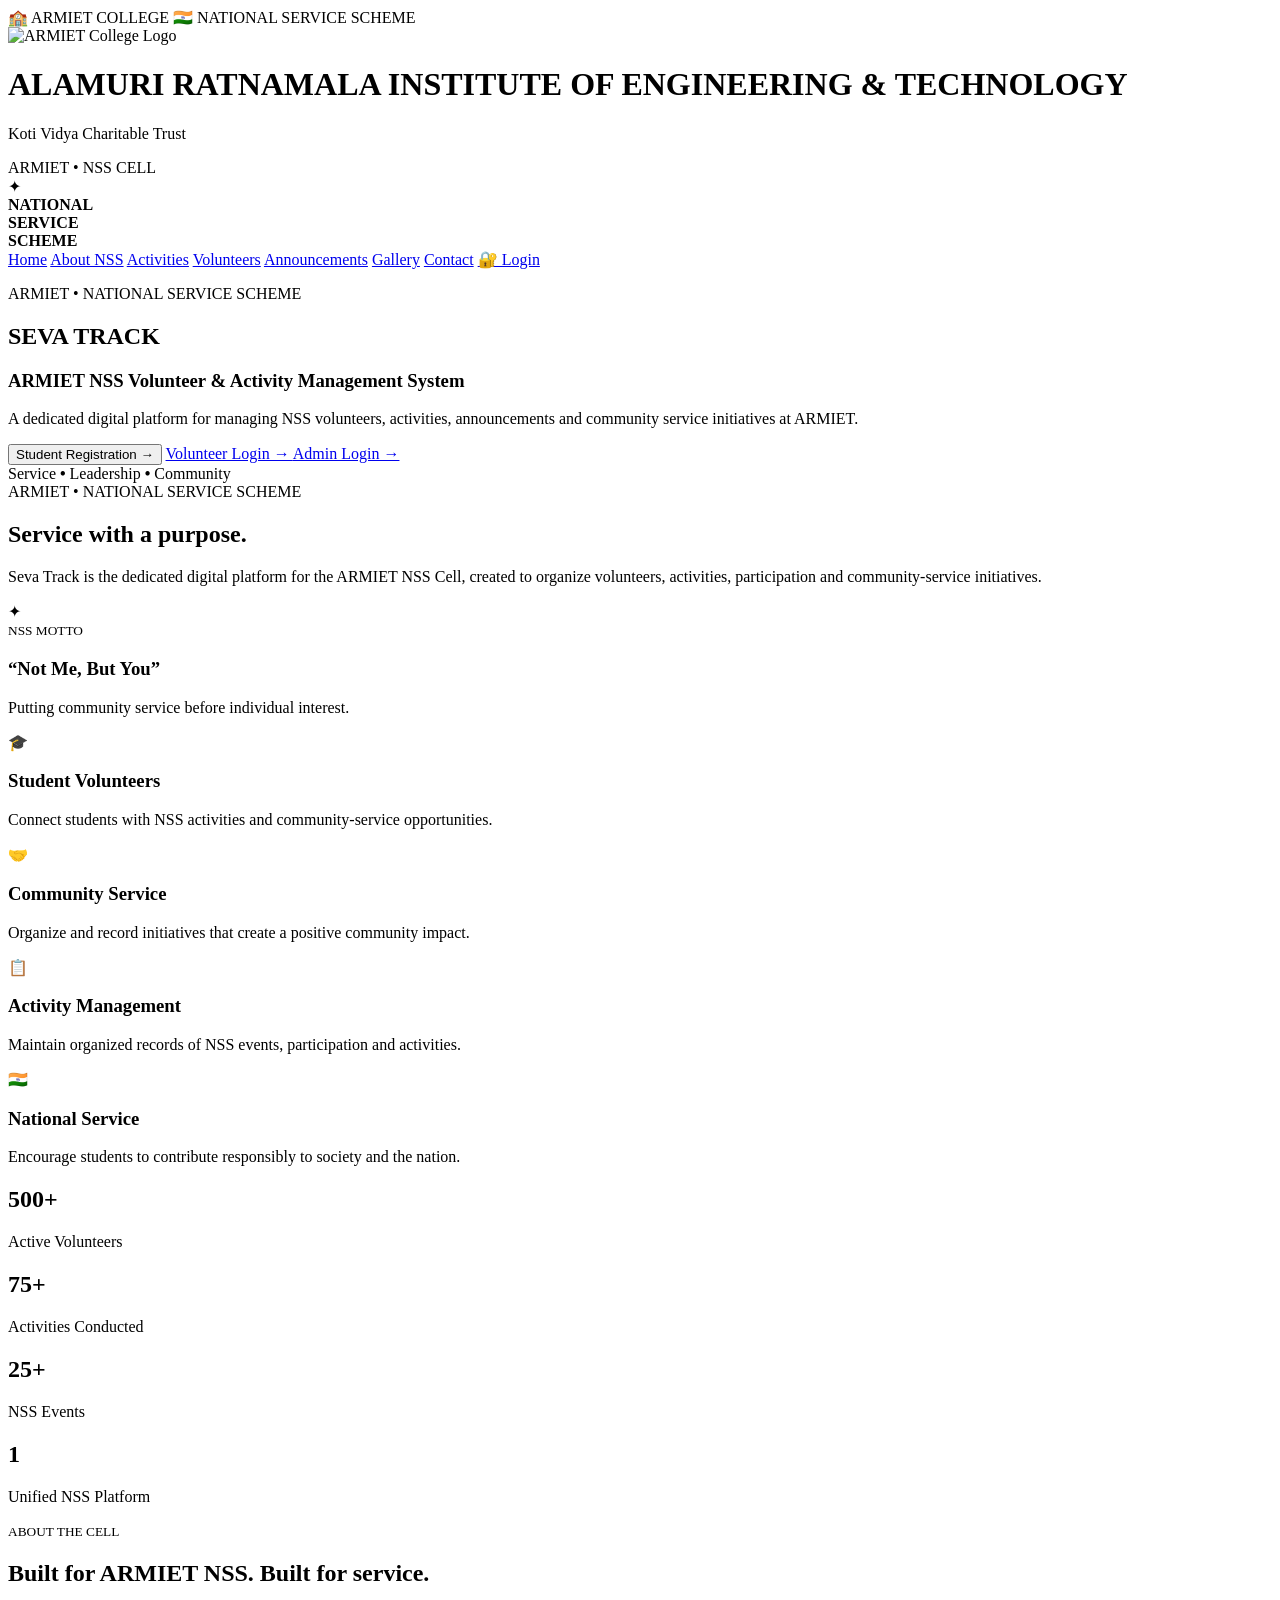
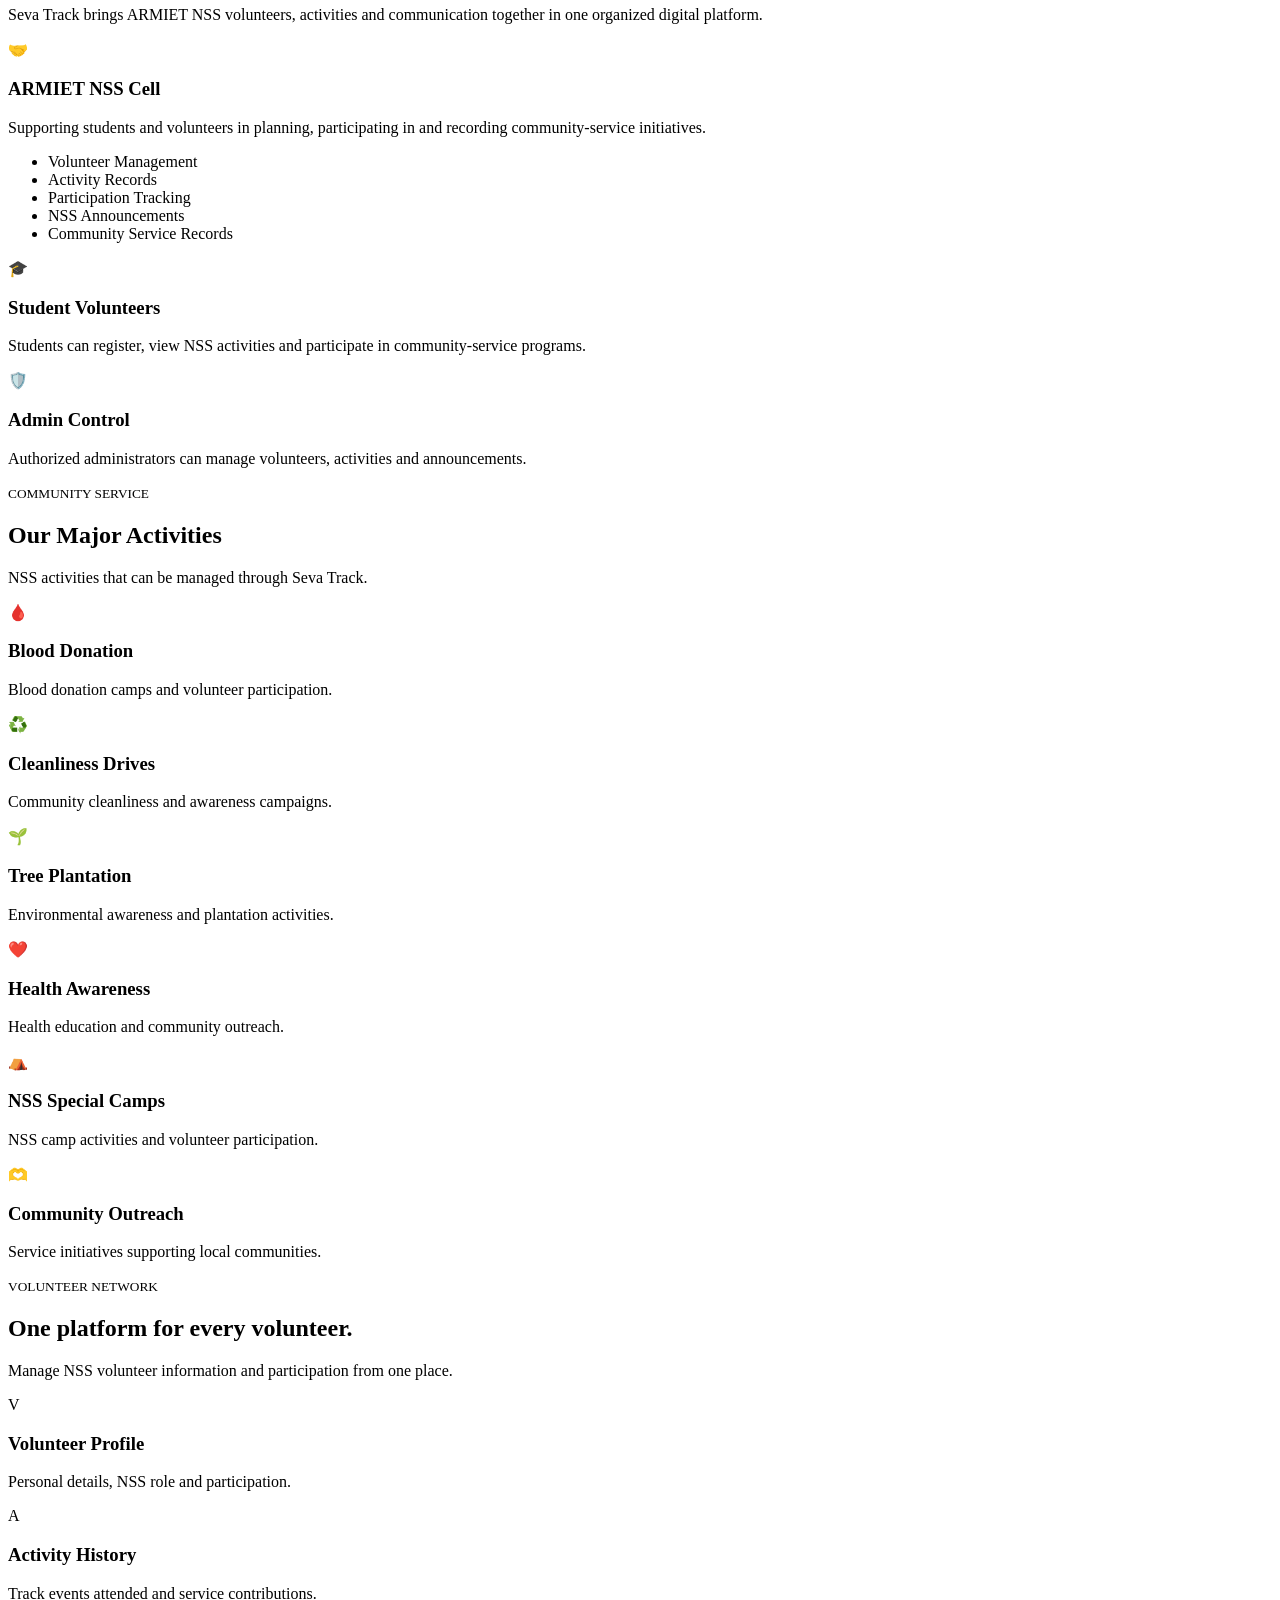
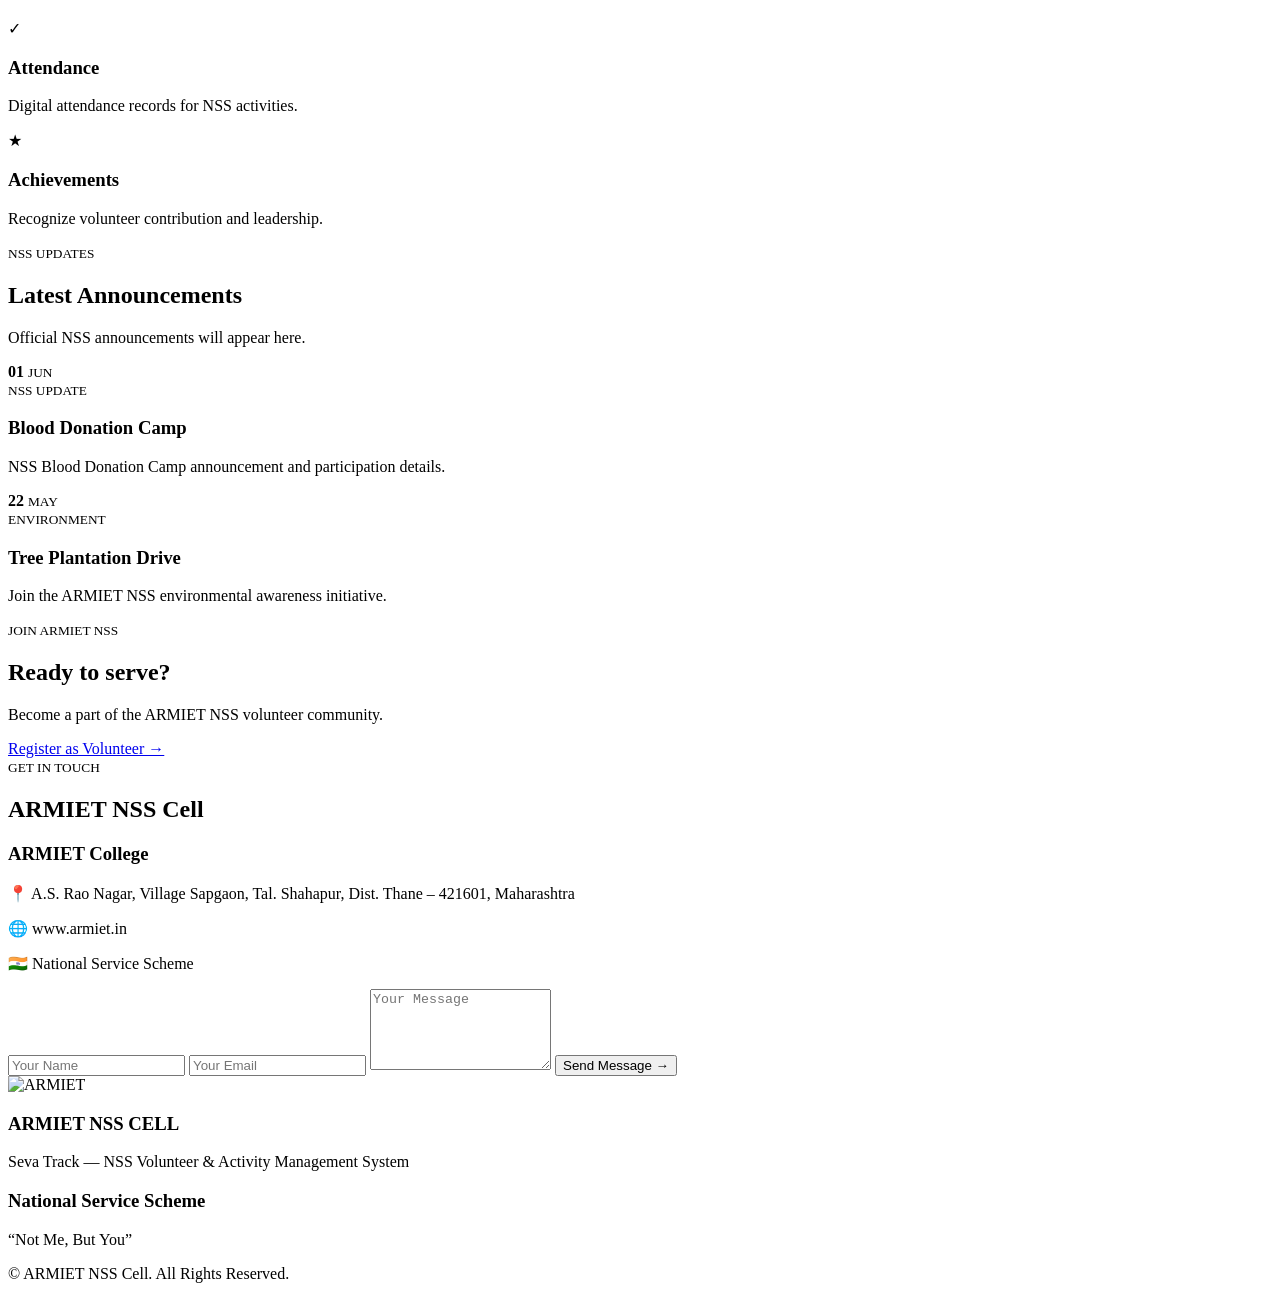
==== src/main/resources/templates/index.html @ f0406fea "Initial SevaTrack project" ====
<!DOCTYPE html>
<html lang="en" xmlns:th="http://www.thymeleaf.org">
<head>
    <meta charset="UTF-8">
    <meta name="viewport" content="width=device-width, initial-scale=1.0">

    <title>Seva Track | ARMIET NSS Cell</title>

    <link rel="stylesheet"
          th:href="@{/css/style.css}"
          href="/css/style.css">
</head>

<body>

<!-- ================= HEADER ================= -->

<header>

    <div class="top-bar">
        <span>🏫 ARMIET COLLEGE</span>
        <span>🇮🇳 NATIONAL SERVICE SCHEME</span>
    </div>

    <div class="college-header">

        <div class="logo-container">
            <img src="/images/armiet-logo.png"
                 alt="ARMIET College Logo">
        </div>

        <div class="college-name">
            <h1>ALAMURI RATNAMALA INSTITUTE OF ENGINEERING & TECHNOLOGY</h1>
            <p>Koti Vidya Charitable Trust</p>

            <div class="nss-name">
                ARMIET <span>•</span> NSS CELL
            </div>
        </div>

        <div class="nss-badge">
            <div class="nss-circle">✦</div>
            <strong>
                NATIONAL<br>
                SERVICE<br>
                SCHEME
            </strong>
        </div>

    </div>


    <!-- Navigation -->

    <nav>

        <div class="nav-container">

            <a href="#home" class="active">Home</a>

            <a href="#about">About NSS</a>

            <a href="#activities">Activities</a>

            <a href="#volunteers">Volunteers</a>

            <a href="#announcements">Announcements</a>

            <a href="#gallery">Gallery</a>

            <a href="#contact">Contact</a>

            <a href="/login" class="login-btn">
                🔐 Login
            </a>

        </div>

    </nav>

</header>


<!-- ================= HERO ================= -->

<section id="home" class="hero">

    <div class="hero-content">

        <p class="hero-label">
            ARMIET • NATIONAL SERVICE SCHEME
        </p>

        <h2>
            <span>SEVA</span> TRACK
        </h2>

        <h3>
            ARMIET NSS Volunteer & Activity
            Management System
        </h3>

        <p class="hero-description">

            A dedicated digital platform for managing
            NSS volunteers, activities, announcements
            and community service initiatives at ARMIET.

        </p>

        <div class="hero-buttons">

            <button
                type="button"
                class="btn orange"
                onclick="window.open('/register', '_self');">
                Student Registration →
            </button>

            <a href="/login" class="btn green">
                Volunteer Login →
            </a>

            <a href="/admin/login" class="btn outline">
                Admin Login →
            </a>

        </div>

        <div class="motto">

            <span>Service</span>
            <b>•</b>
            <span>Leadership</span>
            <b>•</b>
            <span>Community</span>

        </div>

    </div>

</section>


<!-- ================= STATISTICS ================= -->
<!-- ================= ARMIET NSS IDENTITY ================= -->

<section class="nss-identity">

    <div class="identity-content">

        <div class="identity-label">
            ARMIET • NATIONAL SERVICE SCHEME
        </div>

        <h2>
            Service with a <span>purpose.</span>
        </h2>

        <p>
            Seva Track is the dedicated digital platform
            for the ARMIET NSS Cell, created to organize
            volunteers, activities, participation and
            community-service initiatives.
        </p>

        <div class="nss-motto">
            <div class="motto-symbol">✦</div>

            <div>
                <small>NSS MOTTO</small>

                <h3>“Not Me, But You”</h3>

                <p>
                    Putting community service before
                    individual interest.
                </p>
            </div>
        </div>

    </div>


    <div class="identity-cards">

        <div class="identity-card">
            <div class="identity-icon">🎓</div>

            <h3>Student Volunteers</h3>

            <p>
                Connect students with NSS activities
                and community-service opportunities.
            </p>
        </div>


        <div class="identity-card">
            <div class="identity-icon">🤝</div>

            <h3>Community Service</h3>

            <p>
                Organize and record initiatives that
                create a positive community impact.
            </p>
        </div>


        <div class="identity-card">
            <div class="identity-icon">📋</div>

            <h3>Activity Management</h3>

            <p>
                Maintain organized records of NSS
                events, participation and activities.
            </p>
        </div>


        <div class="identity-card">
            <div class="identity-icon">🇮🇳</div>

            <h3>National Service</h3>

            <p>
                Encourage students to contribute
                responsibly to society and the nation.
            </p>
        </div>

    </div>

</section>

<section class="statistics">

    <div class="stat-card">

        <h2>500+</h2>
        <p>Active Volunteers</p>

    </div>

    <div class="stat-card">

        <h2>75+</h2>
        <p>Activities Conducted</p>

    </div>

    <div class="stat-card">

        <h2>25+</h2>
        <p>NSS Events</p>

    </div>

    <div class="stat-card">

        <h2>1</h2>
        <p>Unified NSS Platform</p>

    </div>

</section>


<!-- ================= ABOUT ================= -->

<section id="about" class="section">

    <div class="section-title">

        <small>ABOUT THE CELL</small>

        <h2>
            Built for <span>ARMIET NSS.</span>
            Built for service.
        </h2>

        <p>
            Seva Track brings ARMIET NSS volunteers,
            activities and communication together
            in one organized digital platform.
        </p>

    </div>


    <div class="about-grid">

        <div class="about-card large">

            <div class="icon">🤝</div>

            <h3>ARMIET NSS Cell</h3>

            <p>
                Supporting students and volunteers
                in planning, participating in and
                recording community-service initiatives.
            </p>

            <ul>

                <li>Volunteer Management</li>

                <li>Activity Records</li>

                <li>Participation Tracking</li>

                <li>NSS Announcements</li>

                <li>Community Service Records</li>

            </ul>

        </div>


        <div class="about-card">

            <div class="icon">🎓</div>

            <h3>Student Volunteers</h3>

            <p>
                Students can register, view NSS
                activities and participate in
                community-service programs.
            </p>

        </div>


        <div class="about-card">

            <div class="icon">🛡️</div>

            <h3>Admin Control</h3>

            <p>
                Authorized administrators can manage
                volunteers, activities and announcements.
            </p>

        </div>

    </div>

</section>


<!-- ================= ACTIVITIES ================= -->

<section id="activities" class="section dark">

    <div class="section-title light">

        <small>COMMUNITY SERVICE</small>

        <h2>
            Our Major <span>Activities</span>
        </h2>

        <p>
            NSS activities that can be managed
            through Seva Track.
        </p>

    </div>


    <div class="activity-grid">

        <div class="activity-card">

            <div>🩸</div>

            <h3>Blood Donation</h3>

            <p>
                Blood donation camps and
                volunteer participation.
            </p>

        </div>


        <div class="activity-card">

            <div>♻️</div>

            <h3>Cleanliness Drives</h3>

            <p>
                Community cleanliness and
                awareness campaigns.
            </p>

        </div>


        <div class="activity-card">

            <div>🌱</div>

            <h3>Tree Plantation</h3>

            <p>
                Environmental awareness and
                plantation activities.
            </p>

        </div>


        <div class="activity-card">

            <div>❤️</div>

            <h3>Health Awareness</h3>

            <p>
                Health education and
                community outreach.
            </p>

        </div>


        <div class="activity-card">

            <div>⛺</div>

            <h3>NSS Special Camps</h3>

            <p>
                NSS camp activities and
                volunteer participation.
            </p>

        </div>


        <div class="activity-card">

            <div>🫶</div>

            <h3>Community Outreach</h3>

            <p>
                Service initiatives supporting
                local communities.
            </p>

        </div>

    </div>

</section>


<!-- ================= VOLUNTEERS ================= -->

<section id="volunteers" class="section">

    <div class="section-title">

        <small>VOLUNTEER NETWORK</small>

        <h2>
            One platform for every
            <span>volunteer.</span>
        </h2>

        <p>
            Manage NSS volunteer information
            and participation from one place.
        </p>

    </div>


    <div class="volunteer-grid">

        <div class="volunteer-card">

            <div class="circle">V</div>

            <h3>Volunteer Profile</h3>

            <p>
                Personal details, NSS role
                and participation.
            </p>

        </div>


        <div class="volunteer-card">

            <div class="circle">A</div>

            <h3>Activity History</h3>

            <p>
                Track events attended and
                service contributions.
            </p>

        </div>


        <div class="volunteer-card">

            <div class="circle">✓</div>

            <h3>Attendance</h3>

            <p>
                Digital attendance records
                for NSS activities.
            </p>

        </div>


        <div class="volunteer-card">

            <div class="circle">★</div>

            <h3>Achievements</h3>

            <p>
                Recognize volunteer contribution
                and leadership.
            </p>

        </div>

    </div>

</section>


<!-- ================= ANNOUNCEMENTS ================= -->

<section id="announcements" class="section announcements">

    <div class="section-title">

        <small>NSS UPDATES</small>

        <h2>
            Latest <span>Announcements</span>
        </h2>

        <p>
            Official NSS announcements will
            appear here.
        </p>

    </div>


    <div class="announcement">

        <div class="date">

            <strong>01</strong>

            <small>JUN</small>

        </div>

        <div>

            <small>NSS UPDATE</small>

            <h3>Blood Donation Camp</h3>

            <p>
                NSS Blood Donation Camp
                announcement and participation details.
            </p>

        </div>

    </div>


    <div class="announcement">

        <div class="date">

            <strong>22</strong>

            <small>MAY</small>

        </div>

        <div>

            <small>ENVIRONMENT</small>

            <h3>Tree Plantation Drive</h3>

            <p>
                Join the ARMIET NSS environmental
                awareness initiative.
            </p>

        </div>

    </div>

</section>


<!-- ================= REGISTRATION ================= -->

<section id="registration" class="registration">

    <div>

        <small>JOIN ARMIET NSS</small>

        <h2>Ready to serve?</h2>

        <p>
            Become a part of the ARMIET NSS
            volunteer community.
        </p>

    </div>

    <a href="/register" class="btn orange">
        Register as Volunteer →
    </a>

</section>


<!-- ================= CONTACT ================= -->

<section id="contact" class="section">

    <div class="section-title">

        <small>GET IN TOUCH</small>

        <h2>
            ARMIET NSS <span>Cell</span>
        </h2>

    </div>


    <div class="contact-grid">

        <div class="contact-info">

            <h3>ARMIET College</h3>

            <p>
                📍 A.S. Rao Nagar, Village Sapgaon,
                Tal. Shahapur, Dist. Thane –
                421601, Maharashtra
            </p>

            <p>
                🌐 www.armiet.in
            </p>

            <p>
                🇮🇳 National Service Scheme
            </p>

        </div>


        <div class="contact-form">

            <input
                type="text"
                placeholder="Your Name">

            <input
                type="email"
                placeholder="Your Email">

            <textarea
                placeholder="Your Message"
                rows="5"></textarea>

            <button class="btn orange">
                Send Message →
            </button>

        </div>

    </div>

</section>


<!-- ================= FOOTER ================= -->

<footer>

    <div class="footer-logo">

        <img
            src="/images/armiet-logo.png"
            alt="ARMIET">

    </div>


    <div>

        <h3>ARMIET NSS CELL</h3>

        <p>
            Seva Track — NSS Volunteer &
            Activity Management System
        </p>

    </div>


    <div>

        <h3>National Service Scheme</h3>

        <p class="footer-motto">
            “Not Me, But You”
        </p>

    </div>


    <div class="copyright">

        © <span id="year"></span>
        ARMIET NSS Cell.
        All Rights Reserved.

    </div>

</footer>


<script
    th:src="@{/js/script.js}"
    src="/js/script.js">
</script>

</body>
</html>
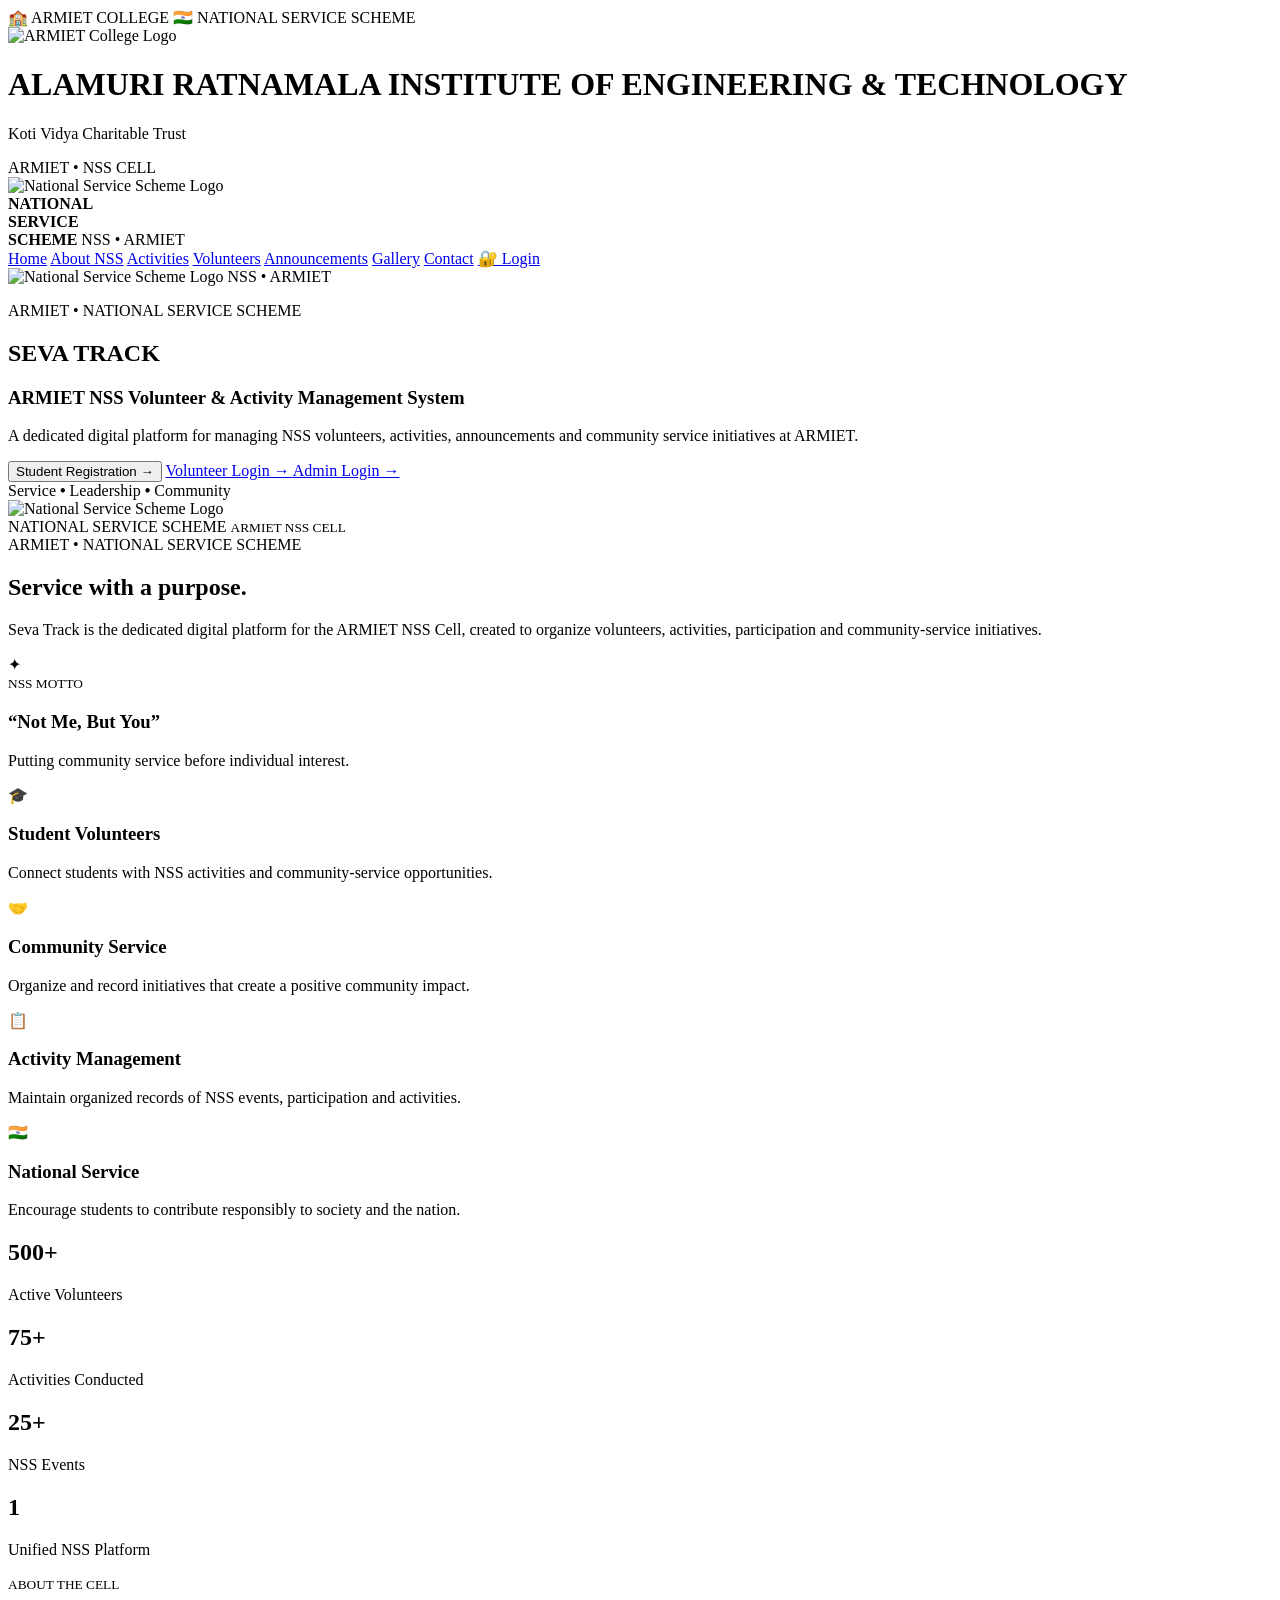
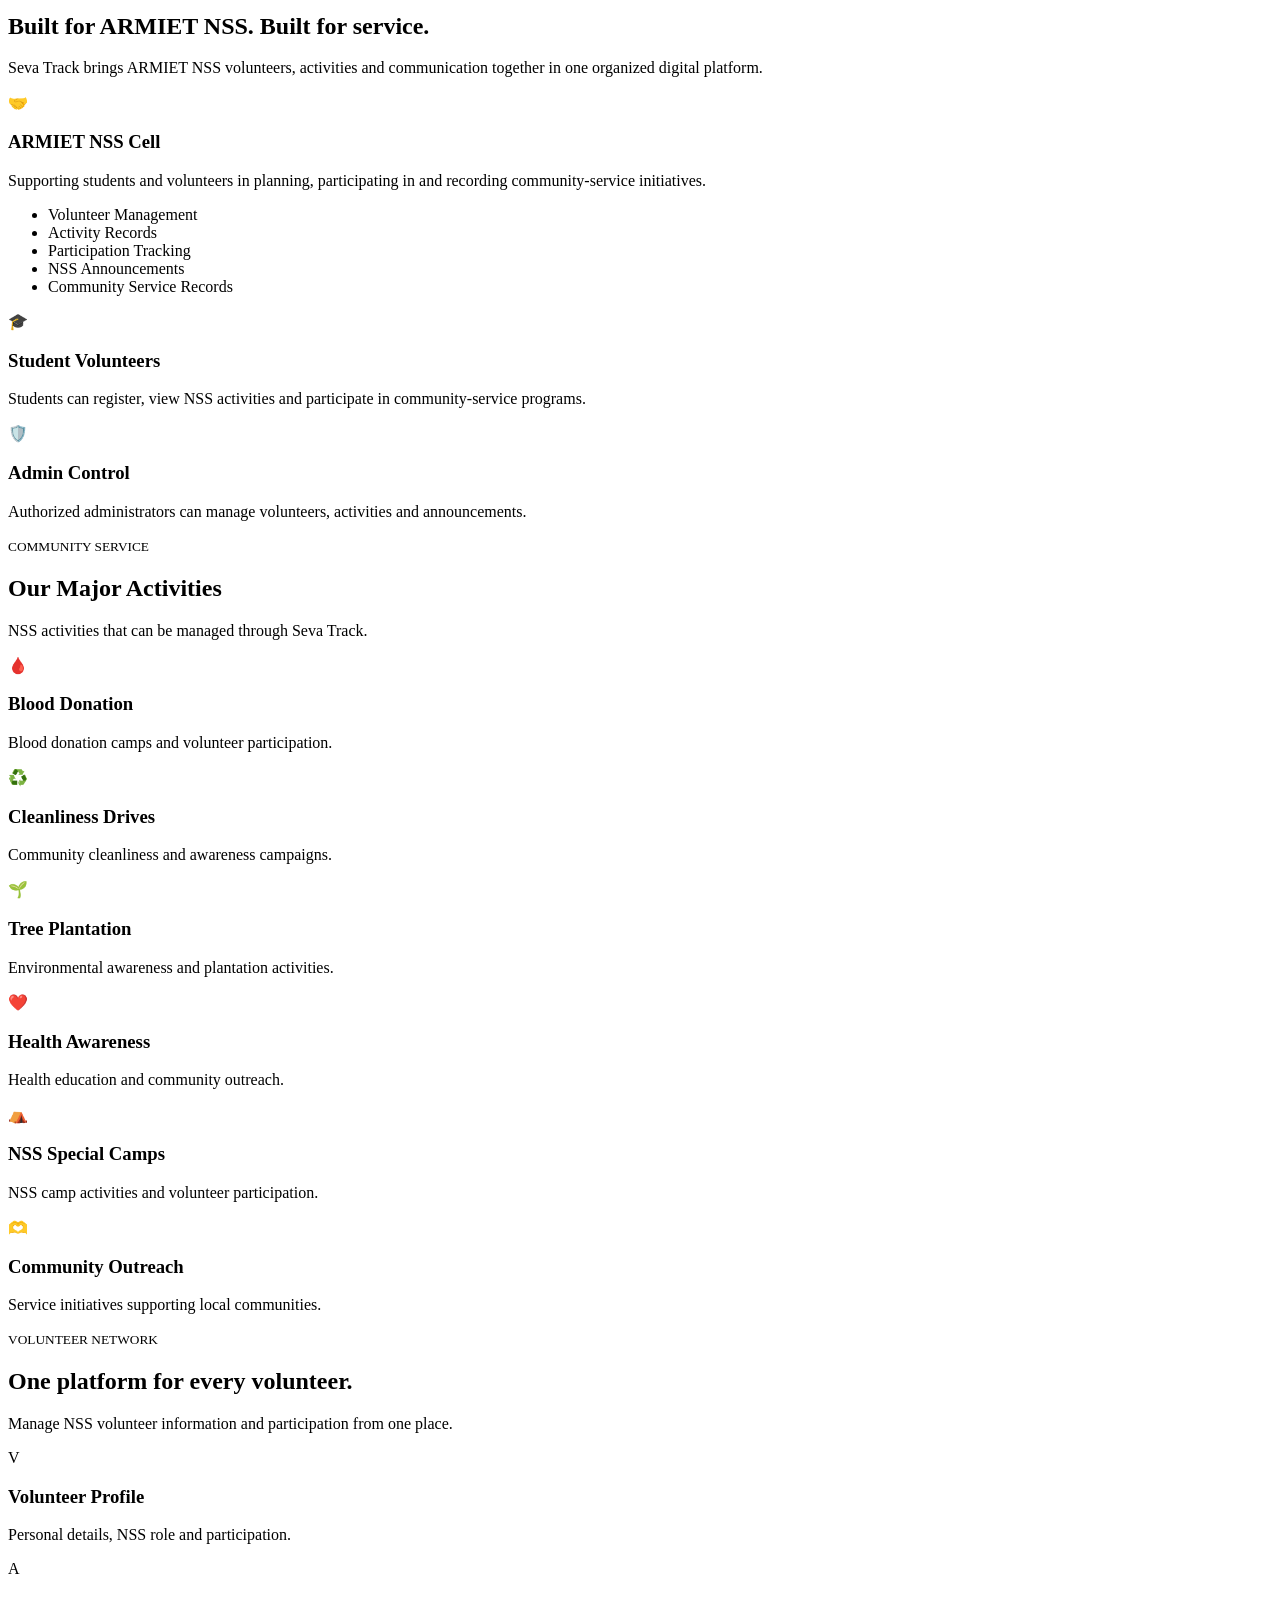
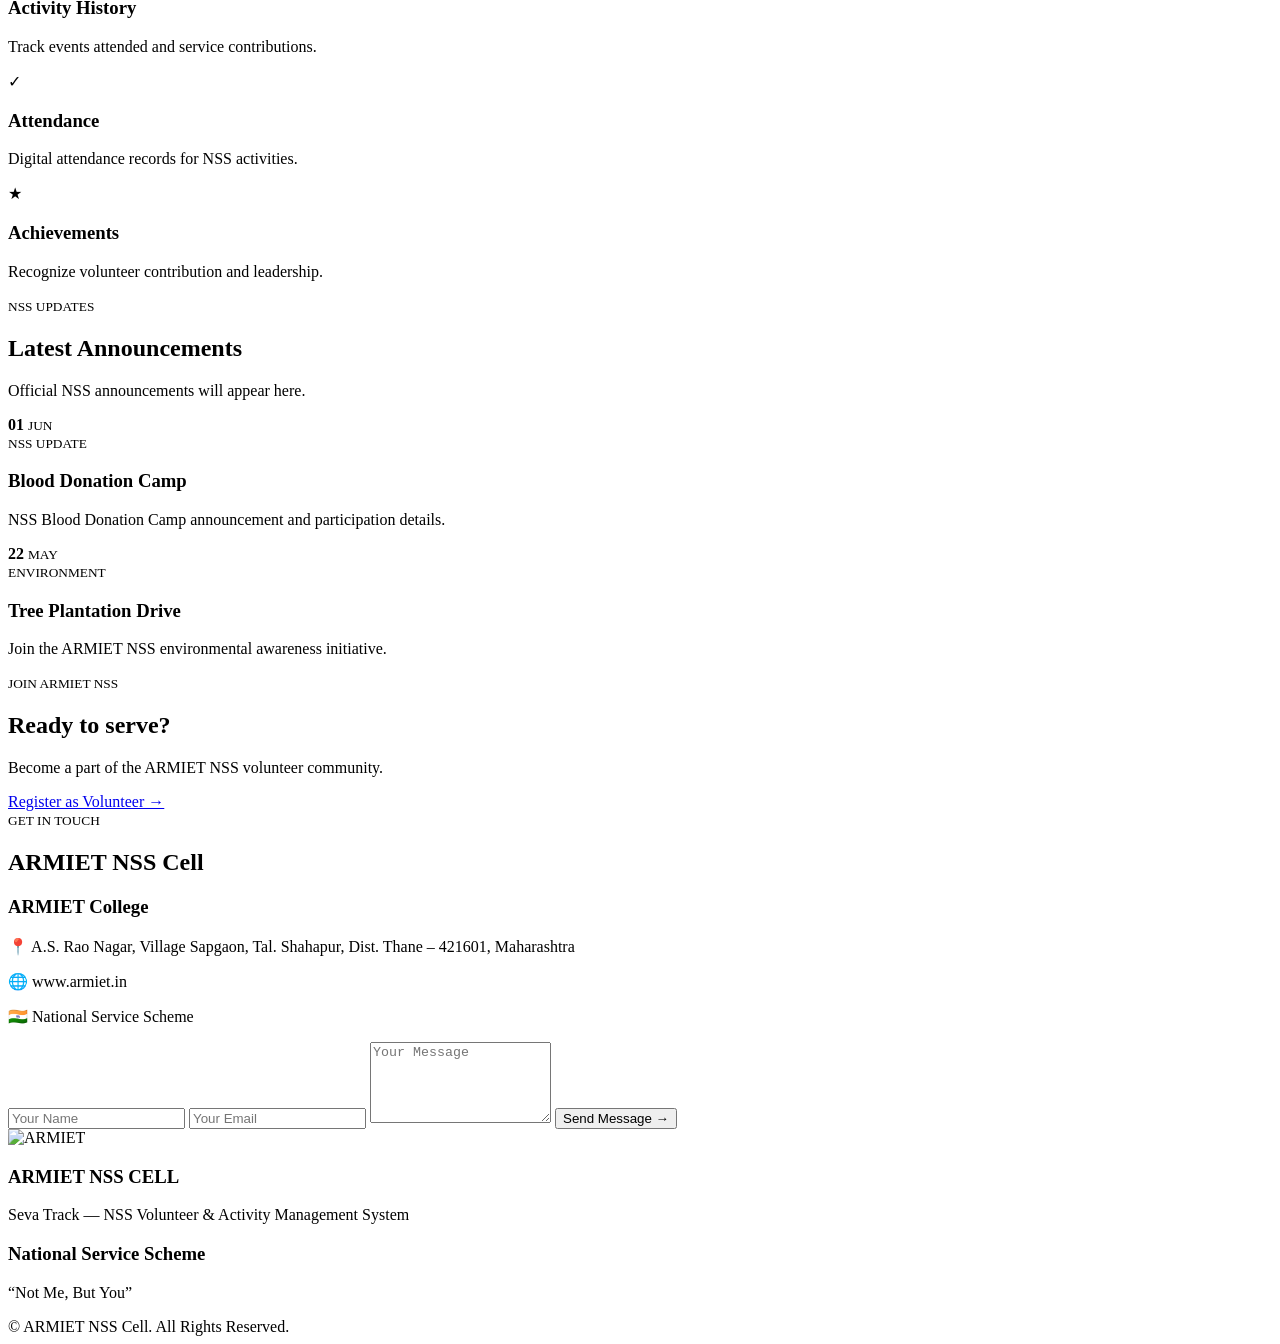
==== commit 3a7e1007: "Complete SevaTrack authentication and UI update" ====
--- a/src/main/resources/templates/index.html
+++ b/src/main/resources/templates/index.html
@@ -13,6 +13,8 @@
 
 <body>
 
+<!-- NSS LOGO ASSET: /images/nss-logo.png -->
+
 <!-- ================= HEADER ================= -->
 
 <header>
@@ -39,12 +41,19 @@
         </div>
 
         <div class="nss-badge">
-            <div class="nss-circle">✦</div>
-            <strong>
-                NATIONAL<br>
-                SERVICE<br>
-                SCHEME
-            </strong>
+            <div class="nss-logo-header">
+                <img src="/images/nss-logo.png"
+                     alt="National Service Scheme Logo"
+                     class="nss-logo-image">
+            </div>
+            <div class="nss-badge-text">
+                <strong>
+                    NATIONAL<br>
+                    SERVICE<br>
+                    SCHEME
+                </strong>
+                <span>NSS • ARMIET</span>
+            </div>
         </div>
 
     </div>
@@ -86,6 +95,11 @@
 <section id="home" class="hero">
 
     <div class="hero-content">
+
+        <div class="hero-nss-logo">
+            <img src="/images/nss-logo.png" alt="National Service Scheme Logo">
+            <span>NSS • ARMIET</span>
+        </div>
 
         <p class="hero-label">
             ARMIET • NATIONAL SERVICE SCHEME
@@ -147,6 +161,16 @@
 
 <section class="nss-identity">
 
+    <div class="identity-logo-panel">
+        <div class="identity-logo-frame">
+            <img src="/images/nss-logo.png"
+                 alt="National Service Scheme Logo"
+                 class="identity-nss-logo">
+        </div>
+        <span>NATIONAL SERVICE SCHEME</span>
+        <small>ARMIET NSS CELL</small>
+    </div>
+
     <div class="identity-content">
 
         <div class="identity-label">
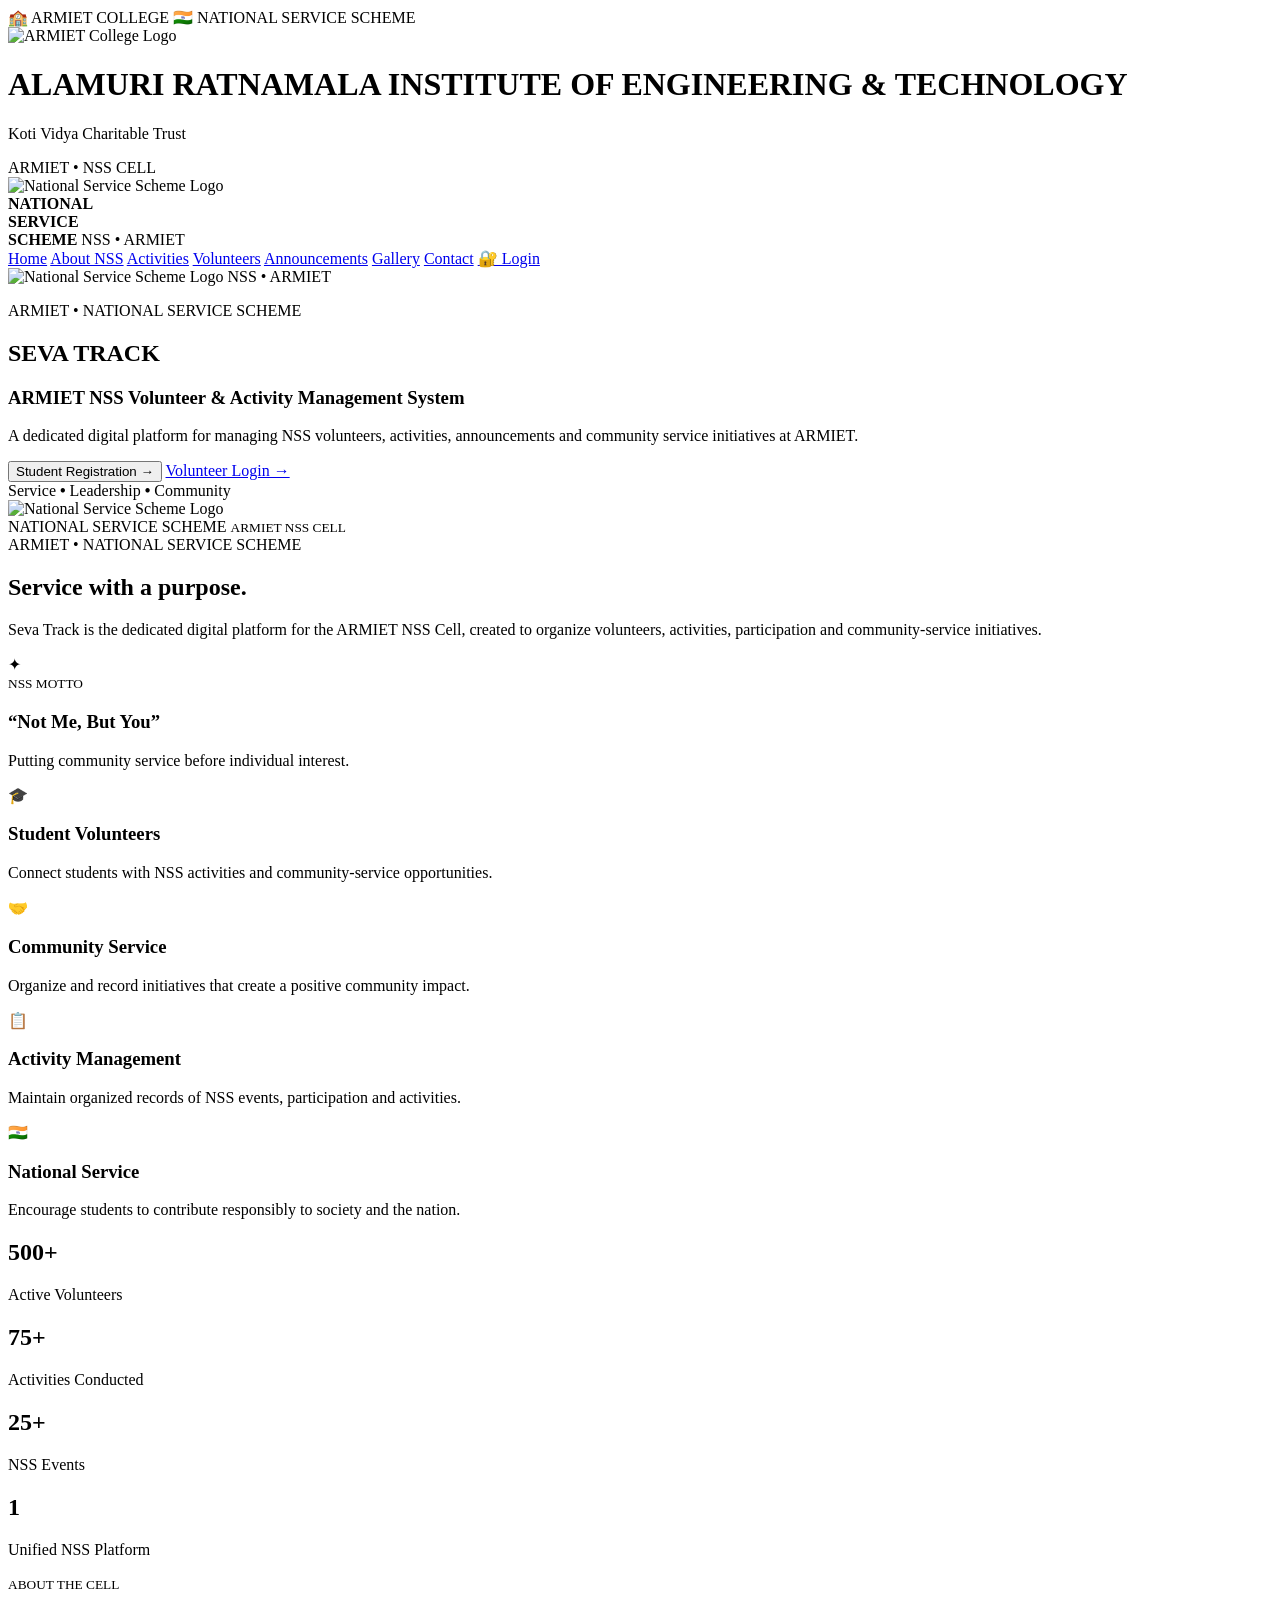
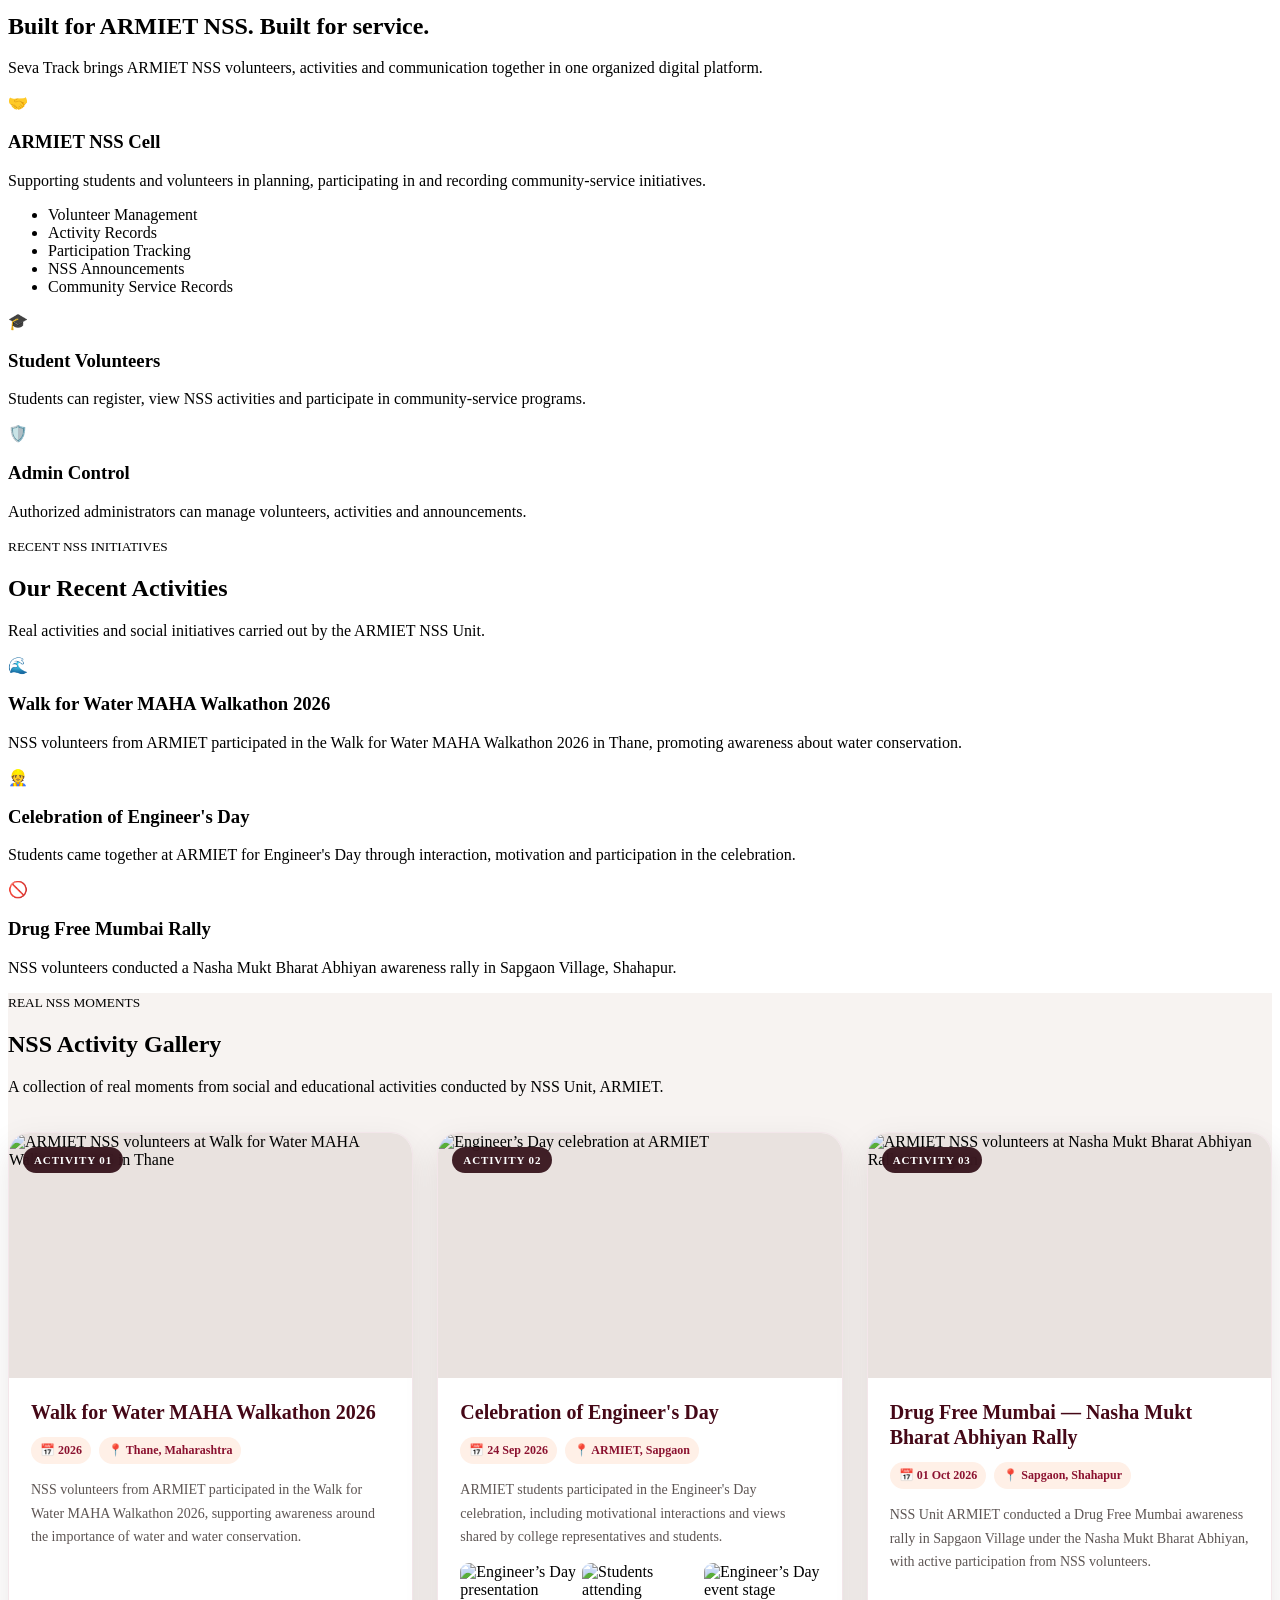
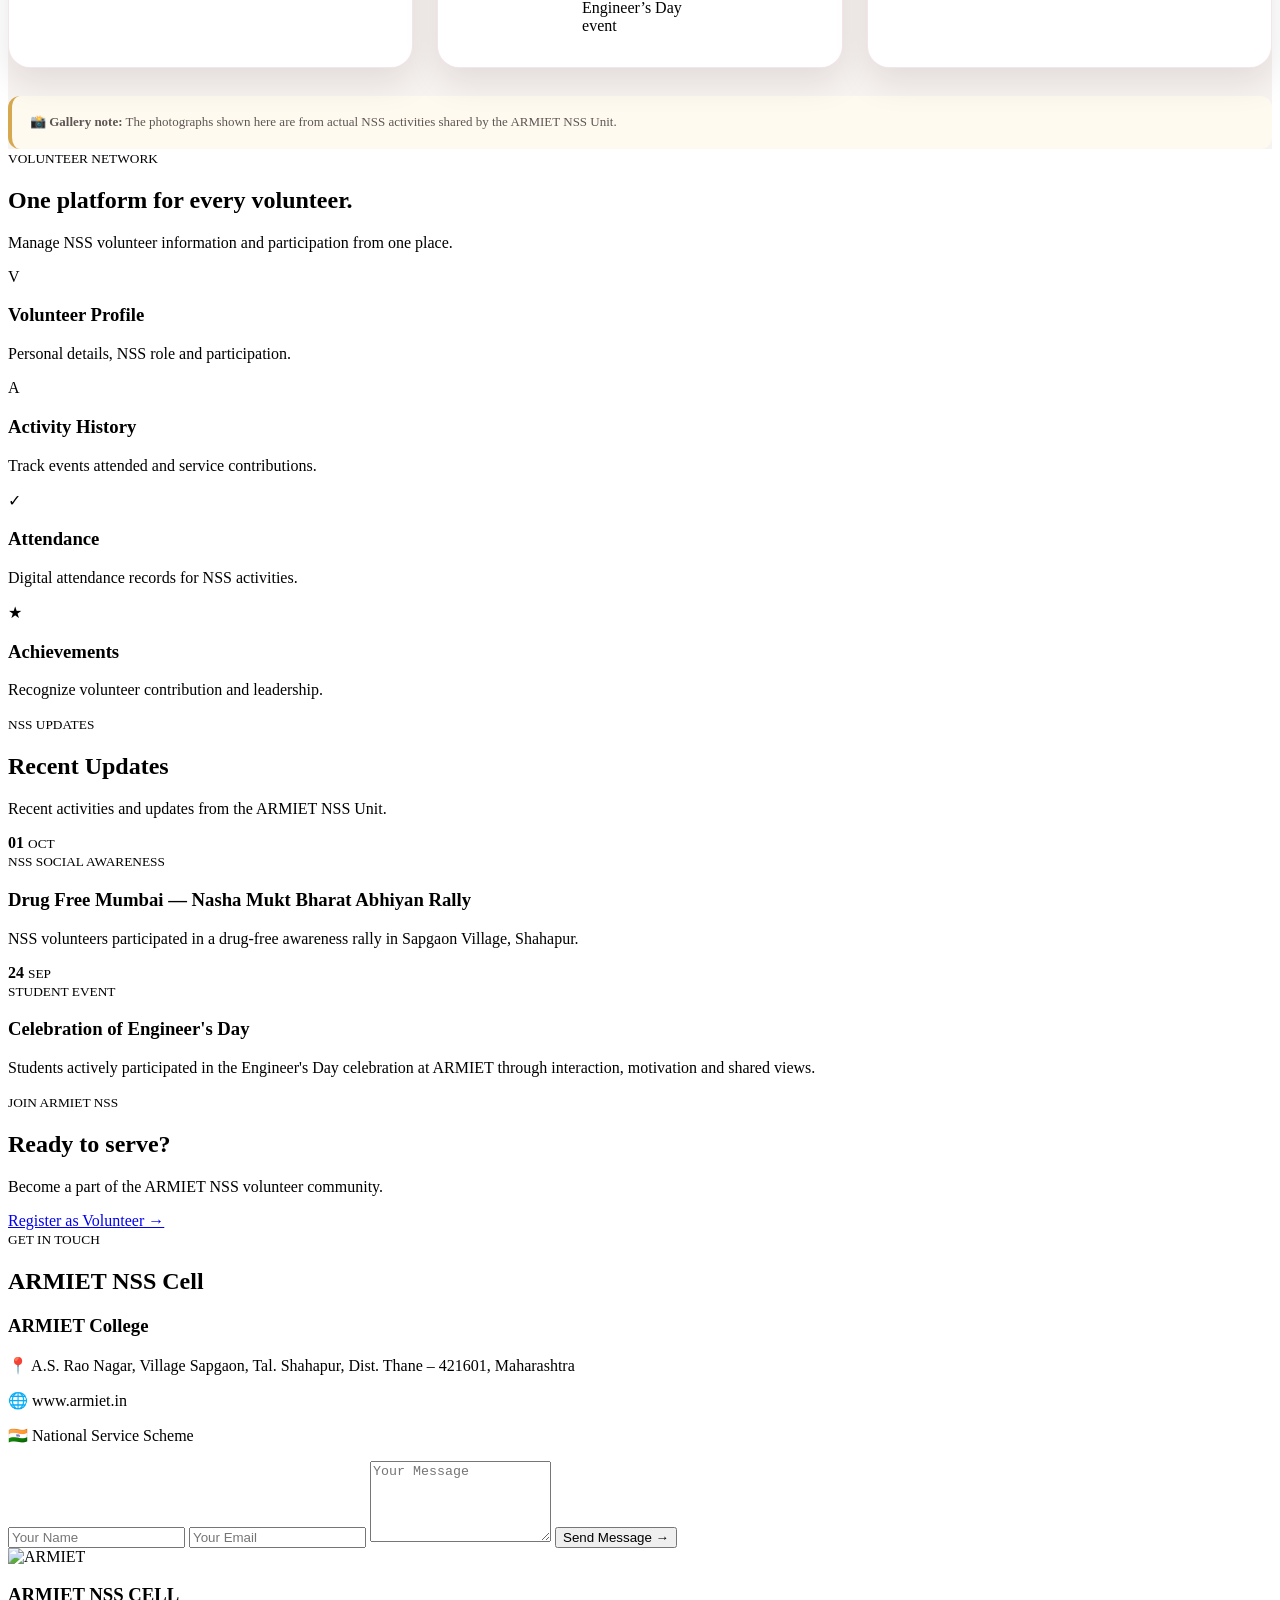
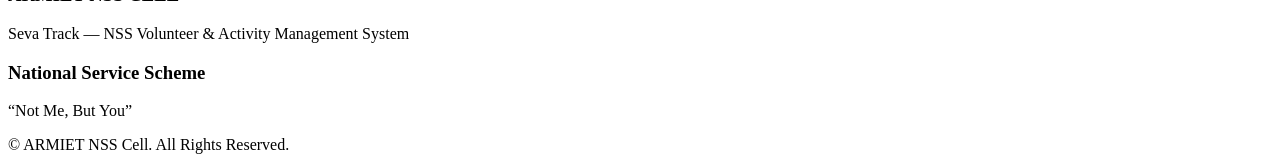
==== commit 5db6f8ca: "Add NSS activity gallery" ====
--- a/src/main/resources/templates/index.html
+++ b/src/main/resources/templates/index.html
@@ -9,6 +9,143 @@
     <link rel="stylesheet"
           th:href="@{/css/style.css}"
           href="/css/style.css">
+
+    <style>
+        /* ===== NSS ACTIVITY GALLERY ===== */
+        .gallery-section {
+            background: #f7f3f1;
+        }
+
+        .gallery-grid {
+            display: grid;
+            grid-template-columns: repeat(3, minmax(0, 1fr));
+            gap: 24px;
+            margin-top: 36px;
+        }
+
+        .gallery-card {
+            background: #ffffff;
+            border: 1px solid rgba(139, 18, 48, 0.10);
+            border-radius: 22px;
+            overflow: hidden;
+            box-shadow: 0 14px 35px rgba(40, 4, 13, 0.10);
+            transition: transform .25s ease, box-shadow .25s ease;
+        }
+
+        .gallery-card:hover {
+            transform: translateY(-6px);
+            box-shadow: 0 20px 45px rgba(40, 4, 13, 0.16);
+        }
+
+        .gallery-cover {
+            position: relative;
+            height: 245px;
+            overflow: hidden;
+            background: #e9e2df;
+        }
+
+        .gallery-cover img {
+            width: 100%;
+            height: 100%;
+            object-fit: cover;
+            display: block;
+            transition: transform .35s ease;
+        }
+
+        .gallery-card:hover .gallery-cover img {
+            transform: scale(1.045);
+        }
+
+        .gallery-badge {
+            position: absolute;
+            top: 14px;
+            left: 14px;
+            padding: 7px 11px;
+            border-radius: 999px;
+            background: rgba(40, 4, 13, 0.88);
+            color: #fff;
+            font-size: 11px;
+            font-weight: 800;
+            letter-spacing: .08em;
+            text-transform: uppercase;
+            backdrop-filter: blur(6px);
+        }
+
+        .gallery-body {
+            padding: 22px;
+        }
+
+        .gallery-body h3 {
+            margin: 0 0 12px;
+            color: #450817;
+            font-size: 20px;
+            line-height: 1.25;
+        }
+
+        .gallery-meta {
+            display: flex;
+            flex-wrap: wrap;
+            gap: 8px;
+            margin-bottom: 14px;
+        }
+
+        .gallery-meta span {
+            padding: 6px 9px;
+            border-radius: 999px;
+            background: #fff0e7;
+            color: #8b1230;
+            font-size: 12px;
+            font-weight: 700;
+        }
+
+        .gallery-body p {
+            margin: 0;
+            color: #5d5553;
+            line-height: 1.7;
+            font-size: 14px;
+        }
+
+        .gallery-photo-strip {
+            display: grid;
+            grid-template-columns: repeat(3, 1fr);
+            gap: 6px;
+            margin-top: 14px;
+        }
+
+        .gallery-photo-strip img {
+            width: 100%;
+            height: 82px;
+            object-fit: cover;
+            border-radius: 9px;
+        }
+
+        .gallery-note {
+            margin-top: 28px;
+            padding: 16px 18px;
+            border-left: 4px solid #d6a84f;
+            border-radius: 12px;
+            background: #fffaf0;
+            color: #5d5553;
+            font-size: 13px;
+            line-height: 1.6;
+        }
+
+        @media (max-width: 1000px) {
+            .gallery-grid {
+                grid-template-columns: 1fr 1fr;
+            }
+        }
+
+        @media (max-width: 650px) {
+            .gallery-grid {
+                grid-template-columns: 1fr;
+            }
+
+            .gallery-cover {
+                height: 230px;
+            }
+        }
+    </style>
 </head>
 
 <body>
@@ -135,9 +272,6 @@
                 Volunteer Login →
             </a>
 
-            <a href="/admin/login" class="btn outline">
-                Admin Login →
-            </a>
 
         </div>
 
@@ -384,15 +518,14 @@
 
     <div class="section-title light">
 
-        <small>COMMUNITY SERVICE</small>
+        <small>RECENT NSS INITIATIVES</small>
 
         <h2>
-            Our Major <span>Activities</span>
+            Our Recent <span>Activities</span>
         </h2>
 
         <p>
-            NSS activities that can be managed
-            through Seva Track.
+            Real activities and social initiatives carried out by the ARMIET NSS Unit.
         </p>
 
     </div>
@@ -401,86 +534,27 @@
     <div class="activity-grid">
 
         <div class="activity-card">
-
-            <div>🩸</div>
-
-            <h3>Blood Donation</h3>
-
-            <p>
-                Blood donation camps and
-                volunteer participation.
-            </p>
-
-        </div>
-
+            <div>🌊</div>
+            <h3>Walk for Water MAHA Walkathon 2026</h3>
+            <p>
+                NSS volunteers from ARMIET participated in the Walk for Water MAHA Walkathon 2026 in Thane, promoting awareness about water conservation.
+            </p>
+        </div>
 
         <div class="activity-card">
-
-            <div>♻️</div>
-
-            <h3>Cleanliness Drives</h3>
-
-            <p>
-                Community cleanliness and
-                awareness campaigns.
-            </p>
-
-        </div>
-
+            <div>👷</div>
+            <h3>Celebration of Engineer's Day</h3>
+            <p>
+                Students came together at ARMIET for Engineer's Day through interaction, motivation and participation in the celebration.
+            </p>
+        </div>
 
         <div class="activity-card">
-
-            <div>🌱</div>
-
-            <h3>Tree Plantation</h3>
-
-            <p>
-                Environmental awareness and
-                plantation activities.
-            </p>
-
-        </div>
-
-
-        <div class="activity-card">
-
-            <div>❤️</div>
-
-            <h3>Health Awareness</h3>
-
-            <p>
-                Health education and
-                community outreach.
-            </p>
-
-        </div>
-
-
-        <div class="activity-card">
-
-            <div>⛺</div>
-
-            <h3>NSS Special Camps</h3>
-
-            <p>
-                NSS camp activities and
-                volunteer participation.
-            </p>
-
-        </div>
-
-
-        <div class="activity-card">
-
-            <div>🫶</div>
-
-            <h3>Community Outreach</h3>
-
-            <p>
-                Service initiatives supporting
-                local communities.
-            </p>
-
+            <div>🚫</div>
+            <h3>Drug Free Mumbai Rally</h3>
+            <p>
+                NSS volunteers conducted a Nasha Mukt Bharat Abhiyan awareness rally in Sapgaon Village, Shahapur.
+            </p>
         </div>
 
     </div>
@@ -488,7 +562,112 @@
 </section>
 
 
+<!-- ================= NSS ACTIVITY GALLERY ================= -->
+
+<section id="gallery" class="section gallery-section">
+
+    <div class="section-title">
+        <small>REAL NSS MOMENTS</small>
+
+        <h2>
+            NSS Activity <span>Gallery</span>
+        </h2>
+
+        <p>
+            A collection of real moments from social and educational activities conducted by NSS Unit, ARMIET.
+        </p>
+    </div>
+
+    <div class="gallery-grid">
+
+        <!-- Activity 1 -->
+        <article class="gallery-card">
+            <div class="gallery-cover">
+                <img src="/images/gallery/walk-for-water-2026.jpg"
+                     alt="ARMIET NSS volunteers at Walk for Water MAHA Walkathon 2026 in Thane"
+                     loading="lazy">
+                <span class="gallery-badge">Activity 01</span>
+            </div>
+
+            <div class="gallery-body">
+                <h3>Walk for Water MAHA Walkathon 2026</h3>
+
+                <div class="gallery-meta">
+                    <span>📅 2026</span>
+                    <span>📍 Thane, Maharashtra</span>
+                </div>
+
+                <p>
+                    NSS volunteers from ARMIET participated in the Walk for Water MAHA Walkathon 2026, supporting awareness around the importance of water and water conservation.
+                </p>
+            </div>
+        </article>
+
+
+        <!-- Activity 2 -->
+        <article class="gallery-card">
+            <div class="gallery-cover">
+                <img src="/images/gallery/engineers-day-1.jpg"
+                     alt="Engineer’s Day celebration at ARMIET"
+                     loading="lazy">
+                <span class="gallery-badge">Activity 02</span>
+            </div>
+
+            <div class="gallery-body">
+                <h3>Celebration of Engineer's Day</h3>
+
+                <div class="gallery-meta">
+                    <span>📅 24 Sep 2026</span>
+                    <span>📍 ARMIET, Sapgaon</span>
+                </div>
+
+                <p>
+                    ARMIET students participated in the Engineer's Day celebration, including motivational interactions and views shared by college representatives and students.
+                </p>
+
+                <div class="gallery-photo-strip">
+                    <img src="/images/gallery/engineers-day-1.jpg" alt="Engineer’s Day presentation" loading="lazy">
+                    <img src="/images/gallery/engineers-day-2.jpg" alt="Students attending Engineer’s Day event" loading="lazy">
+                    <img src="/images/gallery/engineers-day-3.jpg" alt="Engineer’s Day event stage" loading="lazy">
+                </div>
+            </div>
+        </article>
+
+
+        <!-- Activity 3 -->
+        <article class="gallery-card">
+            <div class="gallery-cover">
+                <img src="/images/gallery/nasha-mukt-rally-2026.jpg"
+                     alt="ARMIET NSS volunteers at Nasha Mukt Bharat Abhiyan Rally in Sapgaon"
+                     loading="lazy">
+                <span class="gallery-badge">Activity 03</span>
+            </div>
+
+            <div class="gallery-body">
+                <h3>Drug Free Mumbai — Nasha Mukt Bharat Abhiyan Rally</h3>
+
+                <div class="gallery-meta">
+                    <span>📅 01 Oct 2026</span>
+                    <span>📍 Sapgaon, Shahapur</span>
+                </div>
+
+                <p>
+                    NSS Unit ARMIET conducted a Drug Free Mumbai awareness rally in Sapgaon Village under the Nasha Mukt Bharat Abhiyan, with active participation from NSS volunteers.
+                </p>
+            </div>
+        </article>
+
+    </div>
+
+    <div class="gallery-note">
+        📸 <strong>Gallery note:</strong> The photographs shown here are from actual NSS activities shared by the ARMIET NSS Unit.
+    </div>
+
+</section>
+
+
 <!-- ================= VOLUNTEERS ================= -->
+
 
 <section id="volunteers" class="section">
 
@@ -576,70 +755,45 @@
 <section id="announcements" class="section announcements">
 
     <div class="section-title">
-
         <small>NSS UPDATES</small>
 
         <h2>
-            Latest <span>Announcements</span>
+            Recent <span>Updates</span>
         </h2>
 
         <p>
-            Official NSS announcements will
-            appear here.
-        </p>
-
-    </div>
-
+            Recent activities and updates from the ARMIET NSS Unit.
+        </p>
+    </div>
 
     <div class="announcement">
-
         <div class="date">
-
             <strong>01</strong>
-
-            <small>JUN</small>
-
+            <small>OCT</small>
         </div>
 
         <div>
-
-            <small>NSS UPDATE</small>
-
-            <h3>Blood Donation Camp</h3>
-
-            <p>
-                NSS Blood Donation Camp
-                announcement and participation details.
-            </p>
-
-        </div>
-
-    </div>
-
+            <small>NSS SOCIAL AWARENESS</small>
+            <h3>Drug Free Mumbai — Nasha Mukt Bharat Abhiyan Rally</h3>
+            <p>
+                NSS volunteers participated in a drug-free awareness rally in Sapgaon Village, Shahapur.
+            </p>
+        </div>
+    </div>
 
     <div class="announcement">
-
         <div class="date">
-
-            <strong>22</strong>
-
-            <small>MAY</small>
-
+            <strong>24</strong>
+            <small>SEP</small>
         </div>
 
         <div>
-
-            <small>ENVIRONMENT</small>
-
-            <h3>Tree Plantation Drive</h3>
-
-            <p>
-                Join the ARMIET NSS environmental
-                awareness initiative.
-            </p>
-
-        </div>
-
+            <small>STUDENT EVENT</small>
+            <h3>Celebration of Engineer's Day</h3>
+            <p>
+                Students actively participated in the Engineer's Day celebration at ARMIET through interaction, motivation and shared views.
+            </p>
+        </div>
     </div>
 
 </section>
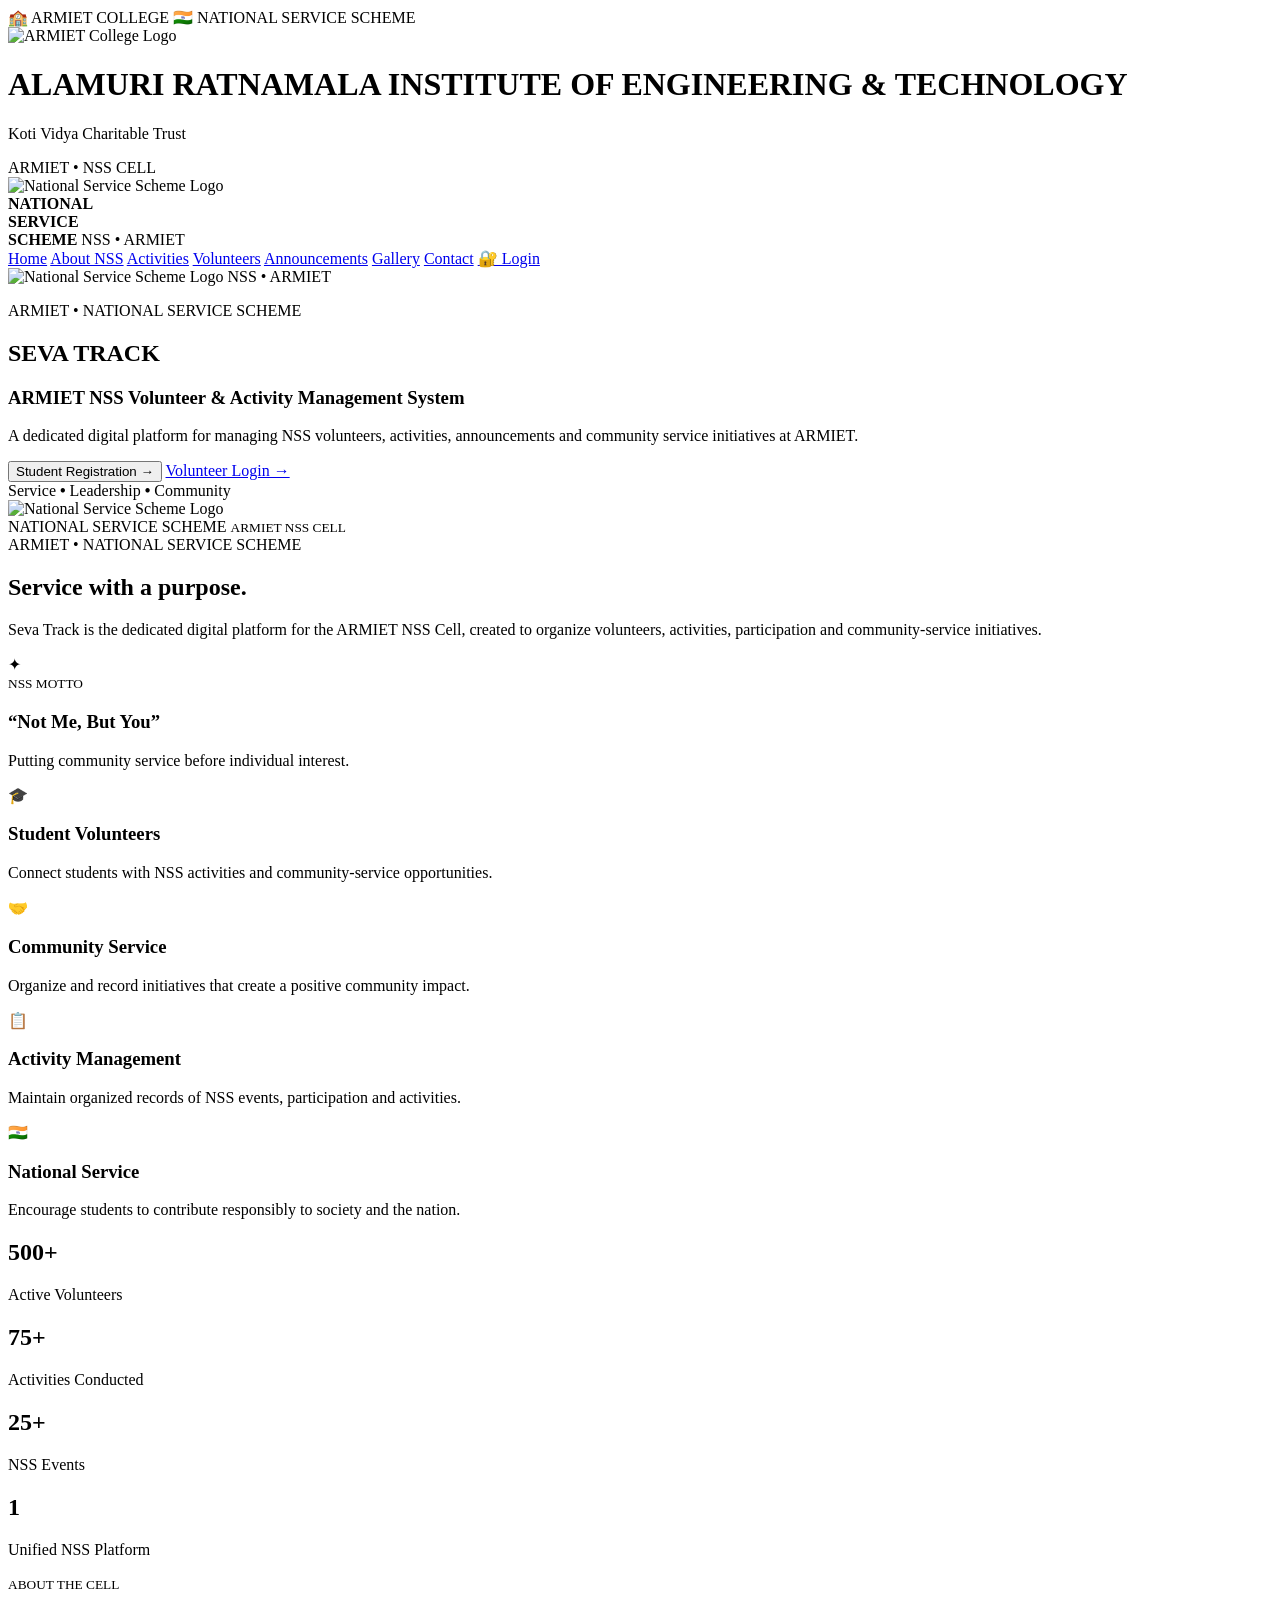
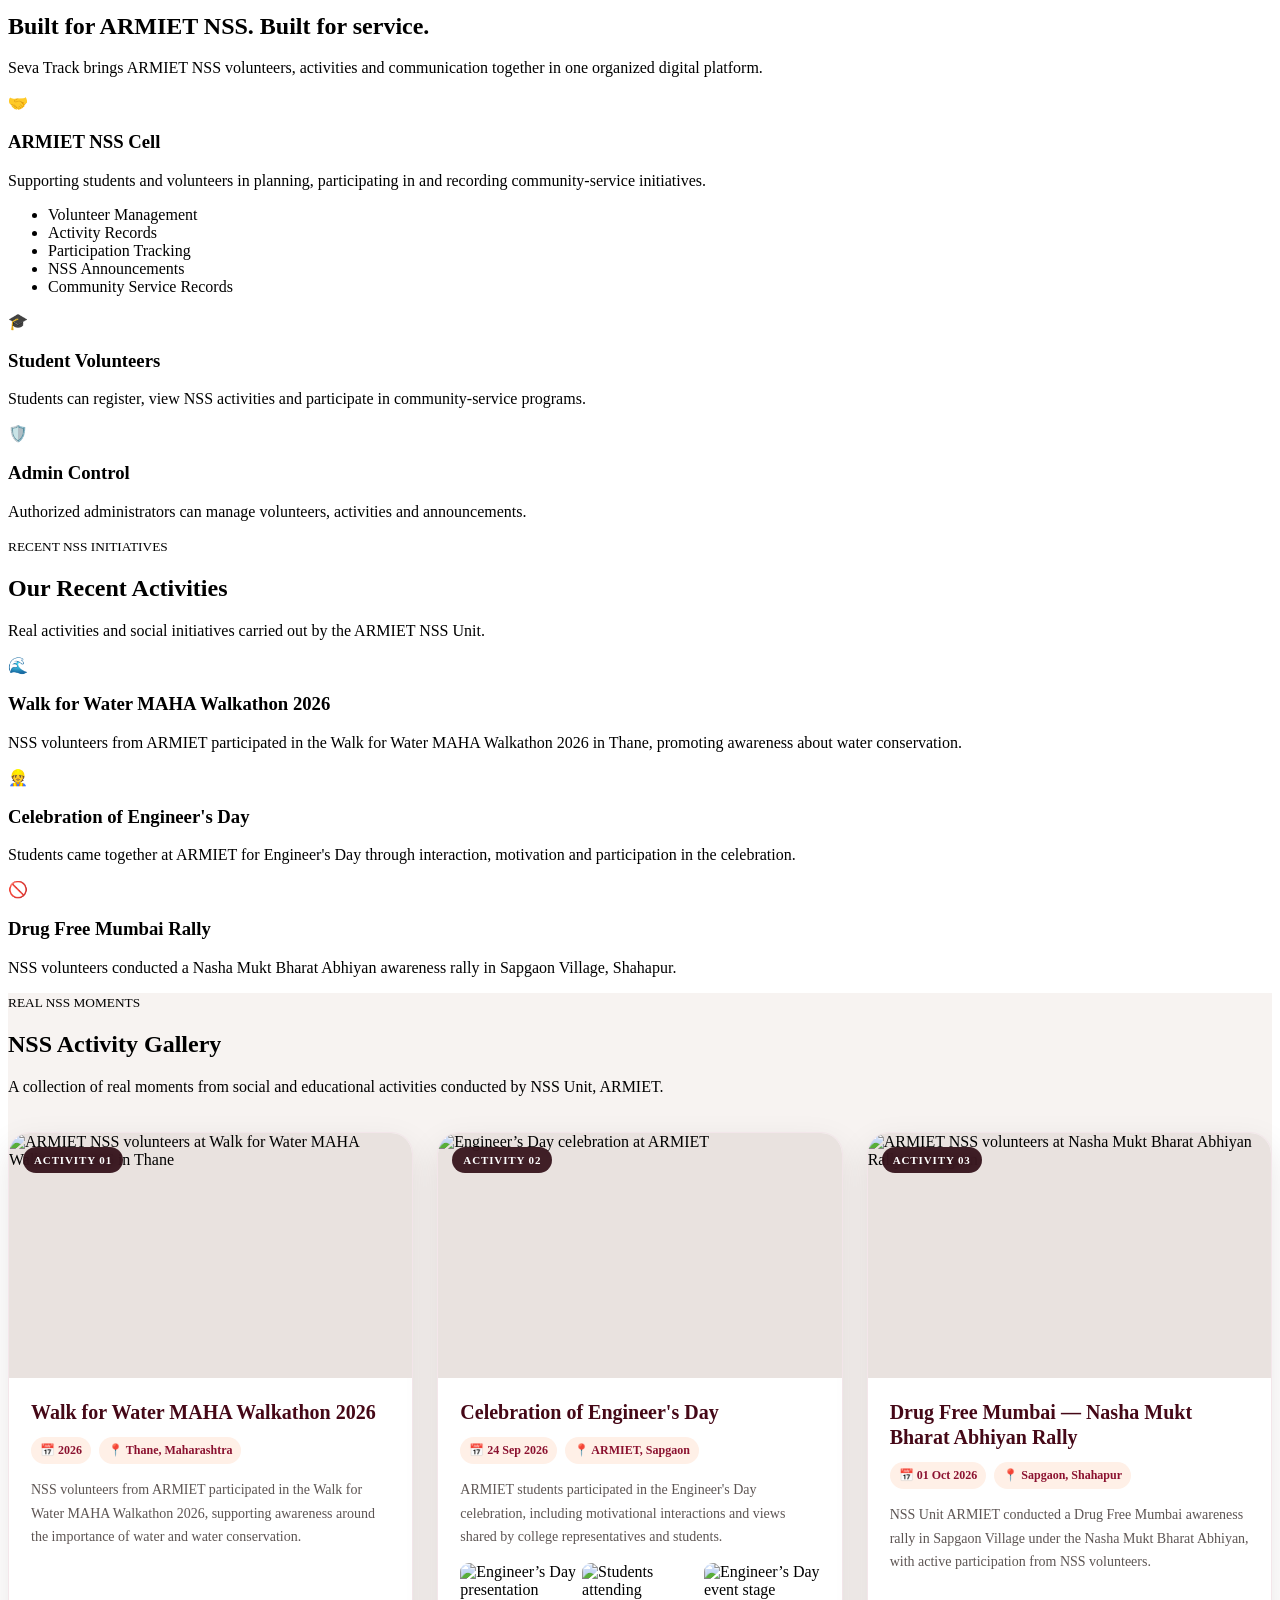
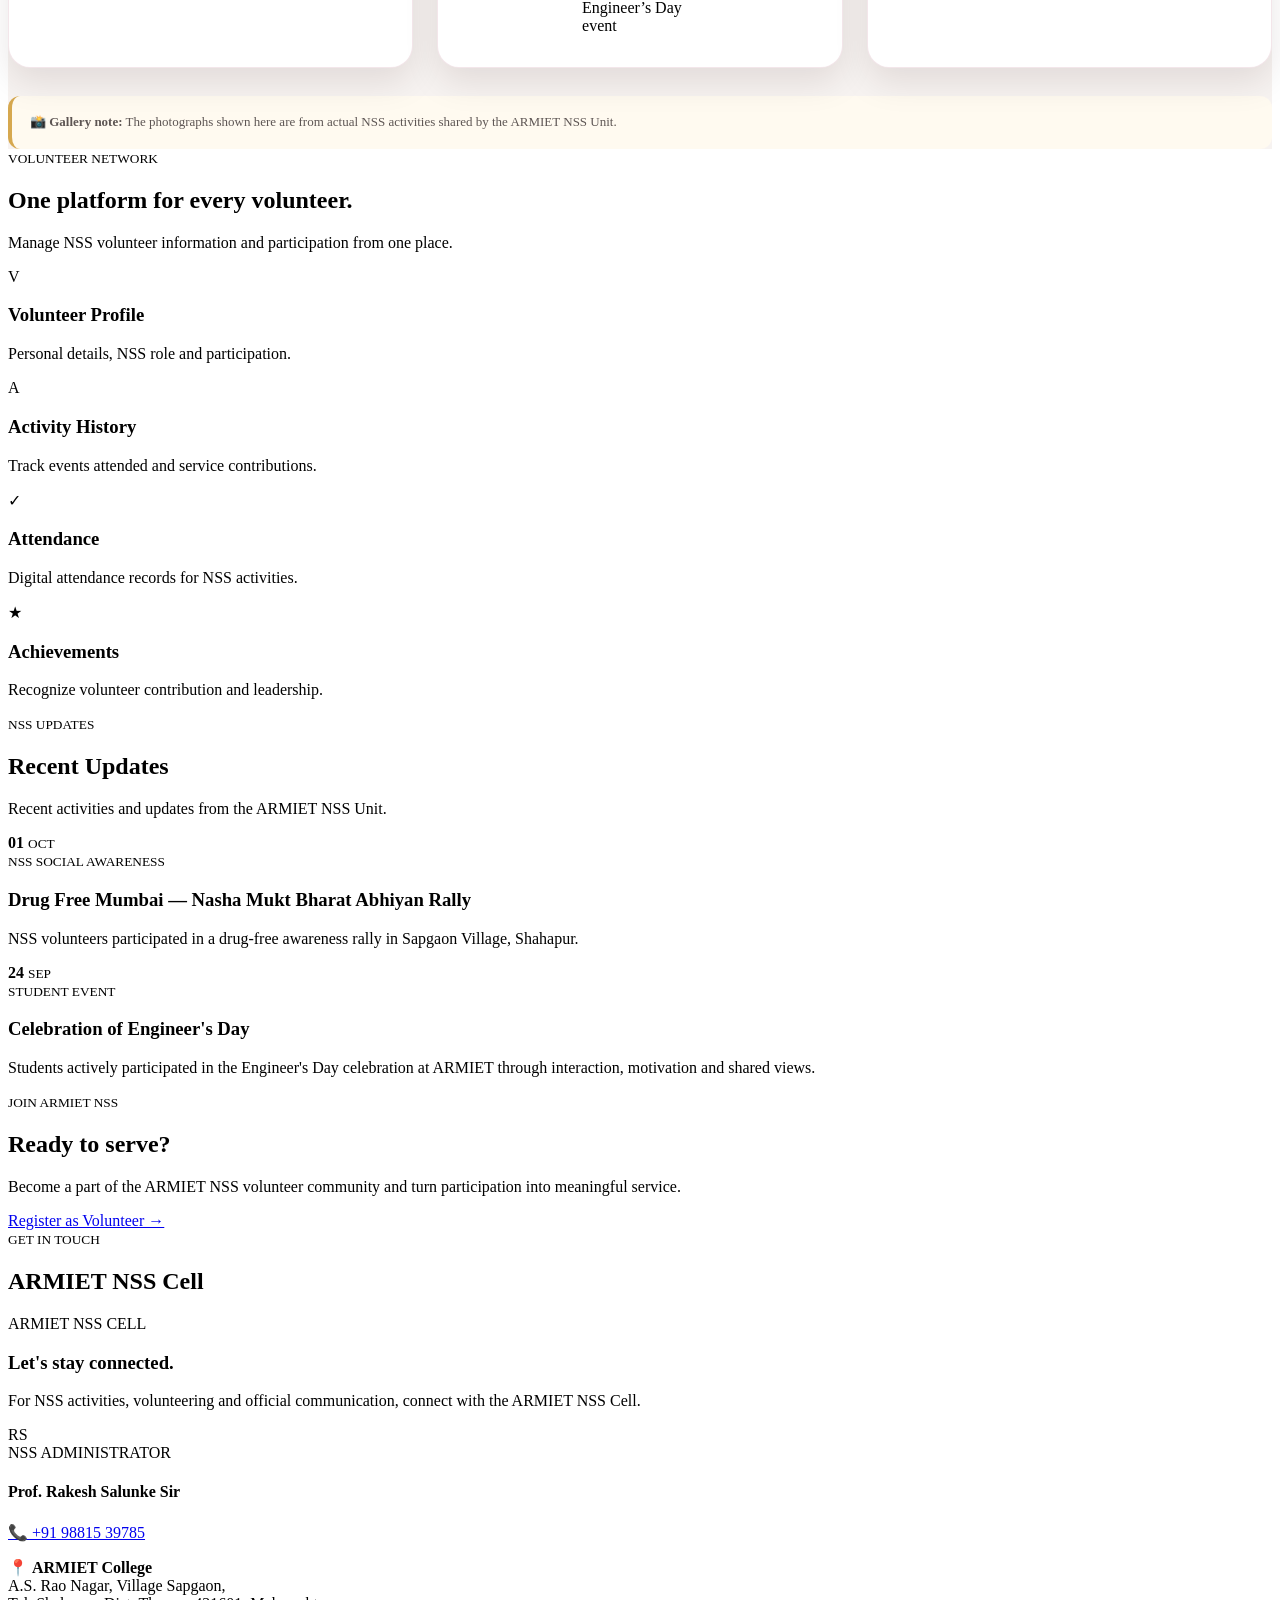
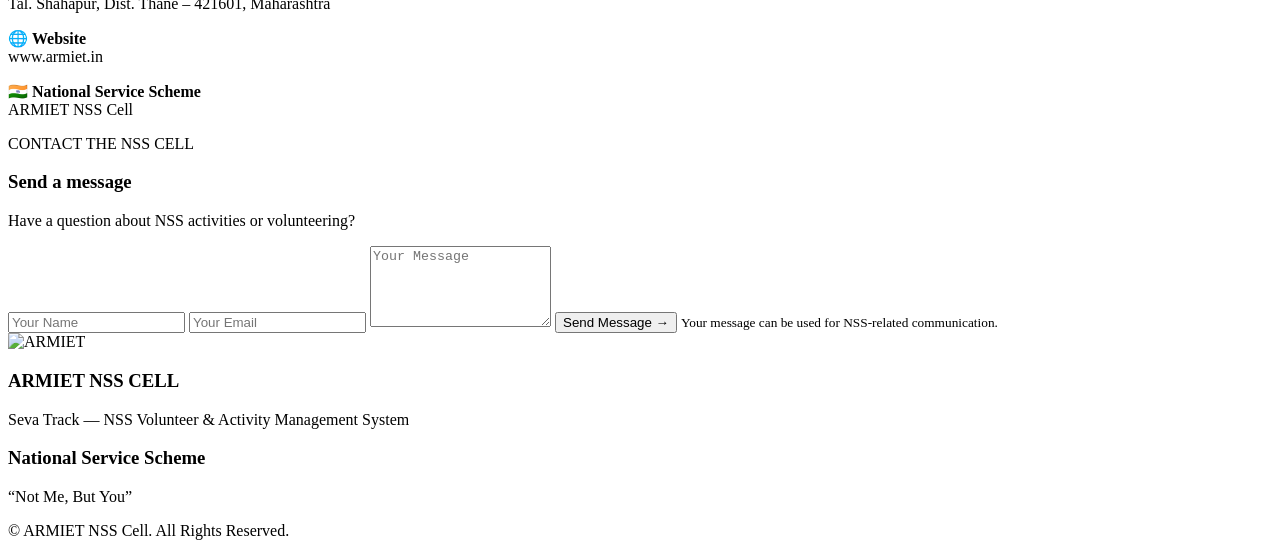
==== commit b7957ff6: "Prepare SevaTrack for Render deployment" ====
--- a/src/main/resources/templates/index.html
+++ b/src/main/resources/templates/index.html
@@ -811,7 +811,8 @@
 
         <p>
             Become a part of the ARMIET NSS
-            volunteer community.
+            volunteer community and turn participation
+            into meaningful service.
         </p>
 
     </div>
@@ -842,42 +843,65 @@
 
         <div class="contact-info">
 
-            <h3>ARMIET College</h3>
-
-            <p>
-                📍 A.S. Rao Nagar, Village Sapgaon,
-                Tal. Shahapur, Dist. Thane –
-                421601, Maharashtra
-            </p>
-
-            <p>
-                🌐 www.armiet.in
-            </p>
-
-            <p>
-                🇮🇳 National Service Scheme
-            </p>
+            <div class="contact-heading">
+                <span class="contact-kicker">ARMIET NSS CELL</span>
+                <h3>Let's stay connected.</h3>
+                <p class="contact-intro">
+                    For NSS activities, volunteering and official communication,
+                    connect with the ARMIET NSS Cell.
+                </p>
+            </div>
+
+            <div class="admin-contact-card">
+                <div class="admin-avatar">RS</div>
+                <div class="admin-contact-details">
+                    <span class="admin-label">NSS ADMINISTRATOR</span>
+                    <h4>Prof. Rakesh Salunke Sir</h4>
+                    <a href="tel:+919881539785">📞 +91 98815 39785</a>
+                </div>
+            </div>
+
+            <div class="contact-detail-list">
+                <p>
+                    <span class="contact-detail-icon">📍</span>
+                    <span>
+                        <strong>ARMIET College</strong><br>
+                        A.S. Rao Nagar, Village Sapgaon,<br>
+                        Tal. Shahapur, Dist. Thane – 421601, Maharashtra
+                    </span>
+                </p>
+                <p>
+                    <span class="contact-detail-icon">🌐</span>
+                    <span><strong>Website</strong><br>www.armiet.in</span>
+                </p>
+                <p>
+                    <span class="contact-detail-icon">🇮🇳</span>
+                    <span><strong>National Service Scheme</strong><br>ARMIET NSS Cell</span>
+                </p>
+            </div>
 
         </div>
 
 
         <div class="contact-form">
 
-            <input
-                type="text"
-                placeholder="Your Name">
-
-            <input
-                type="email"
-                placeholder="Your Email">
-
-            <textarea
-                placeholder="Your Message"
-                rows="5"></textarea>
+            <div class="form-heading">
+                <span>CONTACT THE NSS CELL</span>
+                <h3>Send a message</h3>
+                <p>Have a question about NSS activities or volunteering?</p>
+            </div>
+
+            <input type="text" placeholder="Your Name">
+            <input type="email" placeholder="Your Email">
+            <textarea placeholder="Your Message" rows="5"></textarea>
 
             <button class="btn orange">
                 Send Message →
             </button>
+
+            <small class="form-note">
+                Your message can be used for NSS-related communication.
+            </small>
 
         </div>
 
